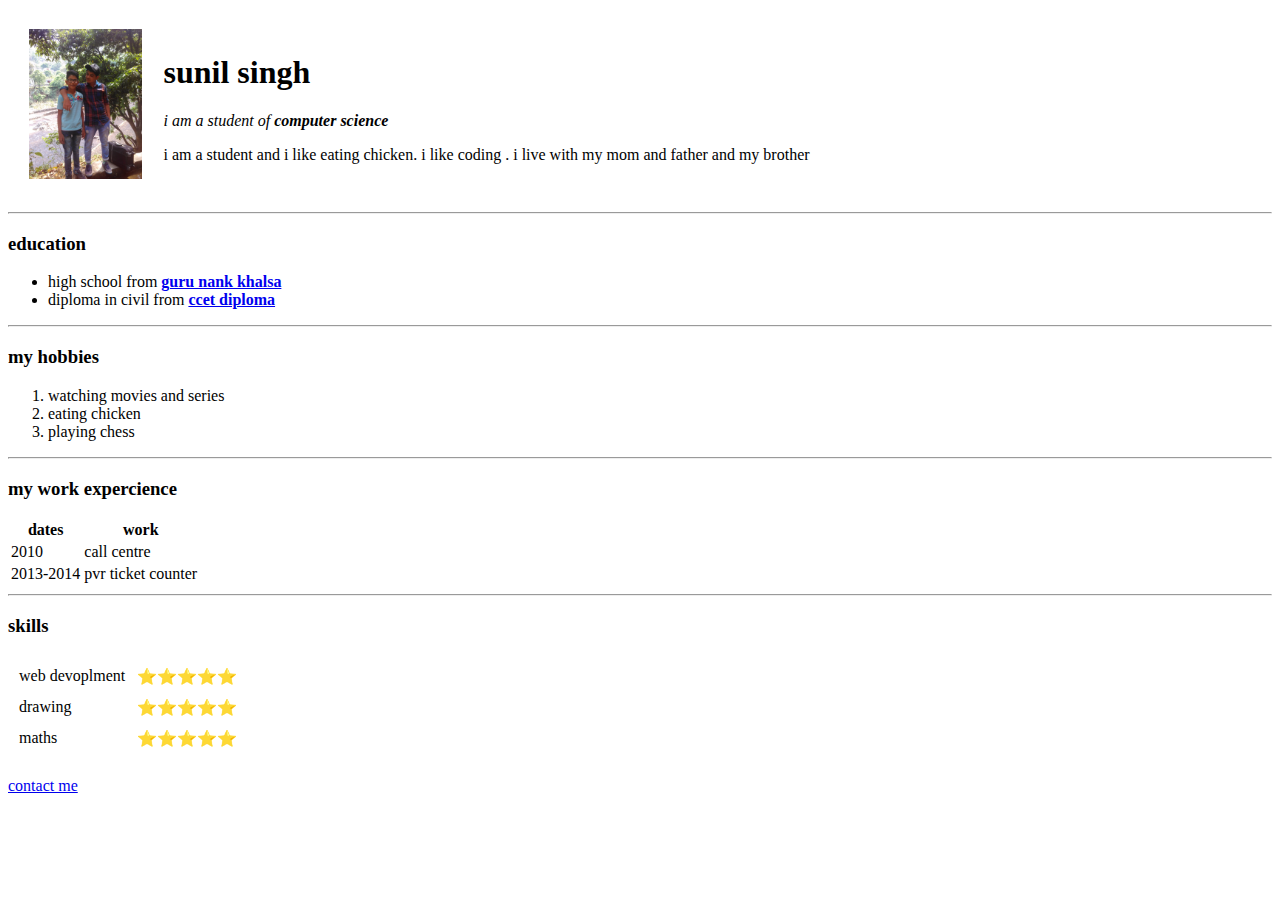
==== index.html @ d7fc8c08 "add initial cv website files" ====
<!DOCTYPE html>
<html lang="en">
<head>
    <meta charset="UTF-8">
    <meta http-equiv="X-UA-Compatible" content="IE=edge">
    <meta name="viewport" content="width=device-width, initial-scale=1.0">
    <title>sunil-personal site</title>
</head>
<body>
    <table cellspacing="20">
        <tr>
            <td> <img src="image.png.jpg" alt="profile photo" height="150"></td>
            <td> <h1> sunil singh</h1><p>
                <em>i am a student of <strong>computer science</strong></em>
                <p>i am a student and i like eating chicken. i like coding . i live with my mom and father and my brother </p>
            </p></td>
        </tr>
    </table>
   <hr>
    
    
    <h3>education </h3>
   <ul>
    <li>high school from  <strong><a href="http://gnkschool.info/">guru nank khalsa</a></strong></li>
    <li>diploma in civil from <strong><a href="http://www.ccetdiploma.edu.in/">ccet diploma</a></strong> </li>
   </ul>
   <hr>
   <h3>my hobbies</h3>
   <ol>
    <li>watching movies and series</li>
    <li>eating chicken</li>
    <li>playing chess</li>
   </ol>
   <hr>
   <h3>my work expercience</h3>
   <Table>
    <thead>
        <tr>
            <th>
        dates
    </th>
    <th>
        work
    </th>
        </tr>
    </thead>
    <tbody>
        <tr><td>
            2010
        </td>
    <td>
        call centre
    </td></tr>
    <tr><td>2013-2014</td>
    <td>pvr ticket counter</td></tr>
    </tbody>
   </Table>
   <hr>
   <h3>skills</h3>
   <table cellspacing="10"><tr>
    <td>web devoplment </td>
    <td>⭐⭐⭐⭐⭐</td>
   </tr>
<tr><td>
    drawing
</td><td>
    ⭐⭐⭐⭐⭐
</td></tr>
<tr>
    <td>maths </td>
    <td>⭐⭐⭐⭐⭐</td>
</tr></table>
<br>
   <a href="contact.html">contact me </a>

</body>
</html>
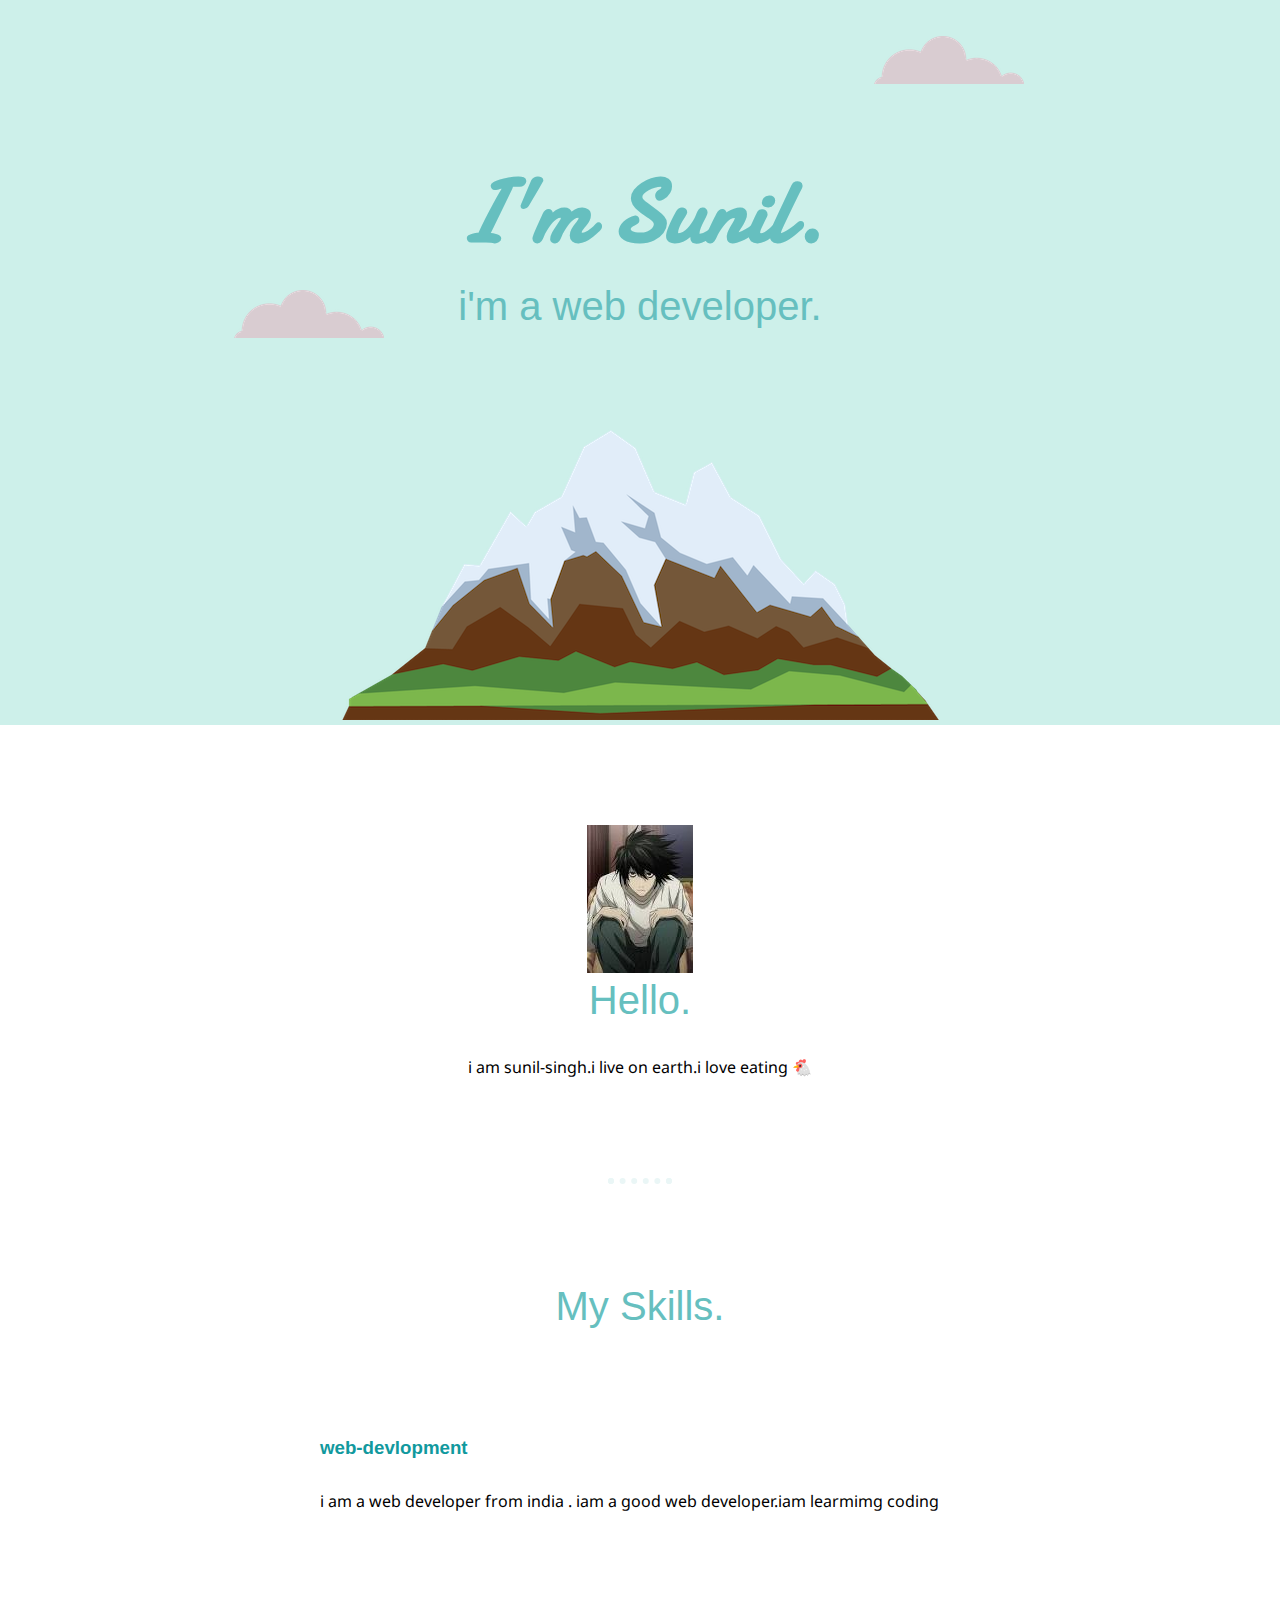
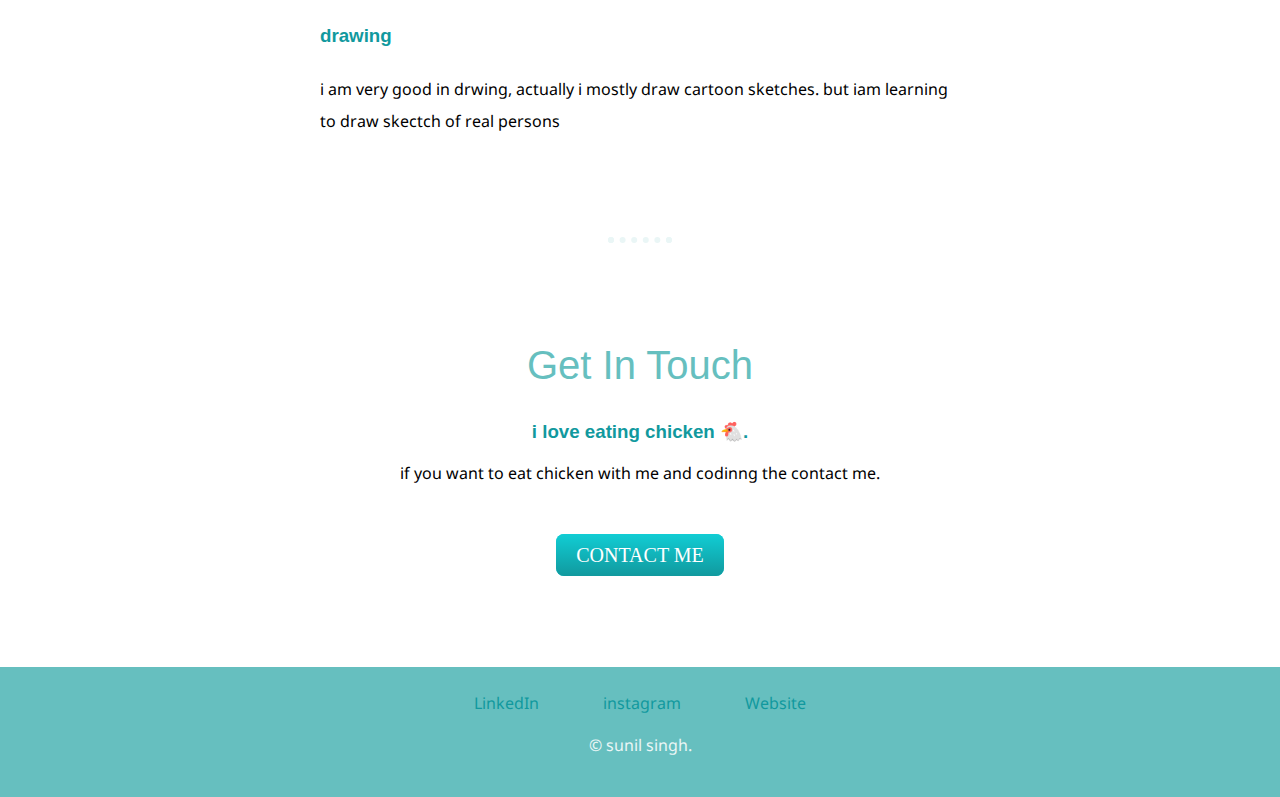
==== commit ba9ebfcd: "Add files via upload" ====
--- a/index.html
+++ b/index.html
@@ -1,77 +1,65 @@
 <!DOCTYPE html>
 <html lang="en">
+
 <head>
     <meta charset="UTF-8">
     <meta http-equiv="X-UA-Compatible" content="IE=edge">
     <meta name="viewport" content="width=device-width, initial-scale=1.0">
-    <title>sunil-personal site</title>
+    <title>sunil-singh</title>
+    <link rel="stylesheet" href="css/styles.css">
+    <link rel="icon" href="favicon_io/favicon.ico">
+    <link rel="preconnect" href="https://fonts.googleapis.com">
+    <link rel="preconnect" href="https://fonts.gstatic.com" crossorigin>
+    <link href="https://fonts.googleapis.com/css2?family=Damion&family=Noto+Sans&display=swap" rel="stylesheet">
 </head>
+
 <body>
-    <table cellspacing="20">
-        <tr>
-            <td> <img src="image.png.jpg" alt="profile photo" height="150"></td>
-            <td> <h1> sunil singh</h1><p>
-                <em>i am a student of <strong>computer science</strong></em>
-                <p>i am a student and i like eating chicken. i like coding . i live with my mom and father and my brother </p>
-            </p></td>
-        </tr>
-    </table>
-   <hr>
-    
-    
-    <h3>education </h3>
-   <ul>
-    <li>high school from  <strong><a href="http://gnkschool.info/">guru nank khalsa</a></strong></li>
-    <li>diploma in civil from <strong><a href="http://www.ccetdiploma.edu.in/">ccet diploma</a></strong> </li>
-   </ul>
-   <hr>
-   <h3>my hobbies</h3>
-   <ol>
-    <li>watching movies and series</li>
-    <li>eating chicken</li>
-    <li>playing chess</li>
-   </ol>
-   <hr>
-   <h3>my work expercience</h3>
-   <Table>
-    <thead>
-        <tr>
-            <th>
-        dates
-    </th>
-    <th>
-        work
-    </th>
-        </tr>
-    </thead>
-    <tbody>
-        <tr><td>
-            2010
-        </td>
-    <td>
-        call centre
-    </td></tr>
-    <tr><td>2013-2014</td>
-    <td>pvr ticket counter</td></tr>
-    </tbody>
-   </Table>
-   <hr>
-   <h3>skills</h3>
-   <table cellspacing="10"><tr>
-    <td>web devoplment </td>
-    <td>⭐⭐⭐⭐⭐</td>
-   </tr>
-<tr><td>
-    drawing
-</td><td>
-    ⭐⭐⭐⭐⭐
-</td></tr>
-<tr>
-    <td>maths </td>
-    <td>⭐⭐⭐⭐⭐</td>
-</tr></table>
-<br>
-   <a href="contact.html">contact me </a>
+    <div class="first-container">
+        <img class="upper-cloud" src="CSS - My Site Images/images/cloud.png" alt="cloud-img">
+        <h1>I'm Sunil.</h1>
+        <h2>i'm a web developer.</h2>
+        <img class="bottom-cloud" src="CSS - My Site Images/images/cloud.png" alt="cloud=img">
+        <img src="CSS - My Site Images/images/mountain.png" alt="mountain-img">
+    </div>
+    <div class="middle-container">
+        <div class="profile">
+          <img src="CSS - My Site Images/images/download.jpg" alt="profile-image">
+          <h2>Hello.</h2>
+          <p>i am sunil-singh.i live on earth.i love eating 🐔 </p>
+        </div>
+        <hr>
+        <div class="skills">
+          <h2>My Skills.</h2>
+          <div class="skill-row">
+            <img class="programing" src="https://as2.ftcdn.net/v2/jpg/02/07/24/95/1000_F_207249583_oG50B1tsQWJzydeHnNIDIQqQFOqDE0fs.jpg" alt="">
+           
+            <h3>web-devlopment</h3>
+            <p class="web-development-discription">i am a web developer from india . iam a good web developer.iam learmimg coding</p>
+          </div>
+          <div class="skill-row">
+            <img class="drawing" src="https://as2.ftcdn.net/v2/jpg/02/28/37/57/1000_F_228375766_wWa88fOdyHXM9HcBsiPq2p7yzcBcXJvK.jpg" alt="">
+            <h3>drawing</h3>
+            <p class="drawing-discription">i am very good in drwing, actually i mostly draw cartoon sketches. but iam learning to draw skectch of real persons</p>
+          </div>
+        </div>
+        <hr>
+        <div class="contact-me">
+          <h2>Get In Touch</h2>
+          <h3>i love eating chicken 🐔.</h3>
+          <p>if you want to eat chicken with me and codinng the contact me.</p>
+          <div class="button"><a class="btn" href="mailto:sdasila49@gmail.com">CONTACT ME</a></div>
+          
+        </div>
+      </div>
+      
+      
+      <div class="bottom-container">
+        <a class="footer-link" href="https://www.linkedin.com/in/sunil-dasila-754877249">LinkedIn</a>
+        <a class="footer-link" href="https://www.instagram.com/sunil_dasila/">instagram</a>
+        <a class="footer-link" href="https://sunilsingh2003.github.io/cv/">Website</a>
+        <p class="credit">© sunil singh.</p>
+      </div>
+      
+</body>
 
-</body>
 </html>--- a/css/styles.css
+++ b/css/styles.css
@@ -0,0 +1,137 @@
+body {
+  background-color: white;
+  margin: 0px;
+  text-align: center;
+  font-family: "Noto Sans", sans-serif;
+}
+
+hr{
+  border: dotted  #EAF6F6 6px;
+  border-bottom: none;
+  width: 4%;
+
+
+
+  margin: 100px auto 100px auto;
+}
+
+h1 {
+  color: #66BFBF;
+  font-size: 5.622rem;
+  margin-bottom: 10px;
+  margin-top: 3.15rem;
+  font-family: "Damion", cursive;
+}
+
+h2 {
+  color: #66BFBF;
+  font-weight: normal;
+  font-size: 2.5rem;
+  margin-top: 0;
+  font-family: 'Oswald', sans-serif;
+}
+
+h3 {
+  color: #11999E;
+  margin-top: 0;
+  font-family: 'Oswald', sans-serif;
+}
+
+p {
+  margin-top: 0;
+}
+
+a {
+  color: #11999E;
+  margin: 20px 30px 20px 30px;
+  text-decoration: none;}
+  a:hover{
+    color: white
+  
+ }
+
+.first-container {
+  background-color: #cdf0ea;
+  margin: 0px;
+  position: relative;
+  padding-top: 100px;
+}
+.middle-container{
+  margin: 100px auto;
+}
+
+.skill-row {
+  width: 50%;
+  margin: 100px auto 75px auto;
+  text-align: left;
+  line-height: 2;
+
+}
+
+.upper-cloud {
+  position: absolute;
+  top: 5%;
+  right: 20%;
+}
+
+.bottom-cloud {
+  position: absolute;
+  top: 40%;
+  right: 70%;
+}
+
+.programing {
+  width: 25%;
+  float: left;
+  margin-right: 30px;
+}
+
+.drawing {
+  width: 25%;
+  float: right;
+  margin-left: 30px;
+}
+.bottom-container{
+  background-color: #66BFBF;
+  margin: 0;
+  padding: 25px;
+
+}
+.credit{
+  color: #EAF6F6;
+  padding-top: 20px;
+}
+.footer-link{
+  word-spacing: 20px;
+  color: #11999E;
+}
+.button{
+  margin: 60px auto 60px auto;
+}
+.btn {
+ 
+  background: #11cdd4;
+  background-image: -webkit-linear-gradient(top, #11cdd4, #11999e);
+  background-image: -moz-linear-gradient(top, #11cdd4, #11999e);
+  background-image: -ms-linear-gradient(top, #11cdd4, #11999e);
+  background-image: -o-linear-gradient(top, #11cdd4, #11999e);
+  background-image: linear-gradient(to bottom, #11cdd4, #11999e);
+  -webkit-border-radius: 8;
+  -moz-border-radius: 8;
+  border-radius: 8px;
+  font-family: Georgia;
+  color: #ffffff;
+  font-size: 20px;
+  padding: 10px 20px 10px 20px;
+  text-decoration: none;
+}
+
+.btn:hover {
+  background:  #2bc4ad;
+  background-image: -webkit-linear-gradient(top,  #2bc4ad,  #2bc4ad);
+  background-image: -moz-linear-gradient(top,  #2bc4ad,  #2bc4ad);
+  background-image: -ms-linear-gradient(top,  #2bc4ad,  #2bc4ad);
+  background-image: -o-linear-gradient(top,  #2bc4ad,  #2bc4ad);
+  background-image: linear-gradient(to bottom,  #2bc4ad,  #2bc4ad);
+  text-decoration: none;
+}
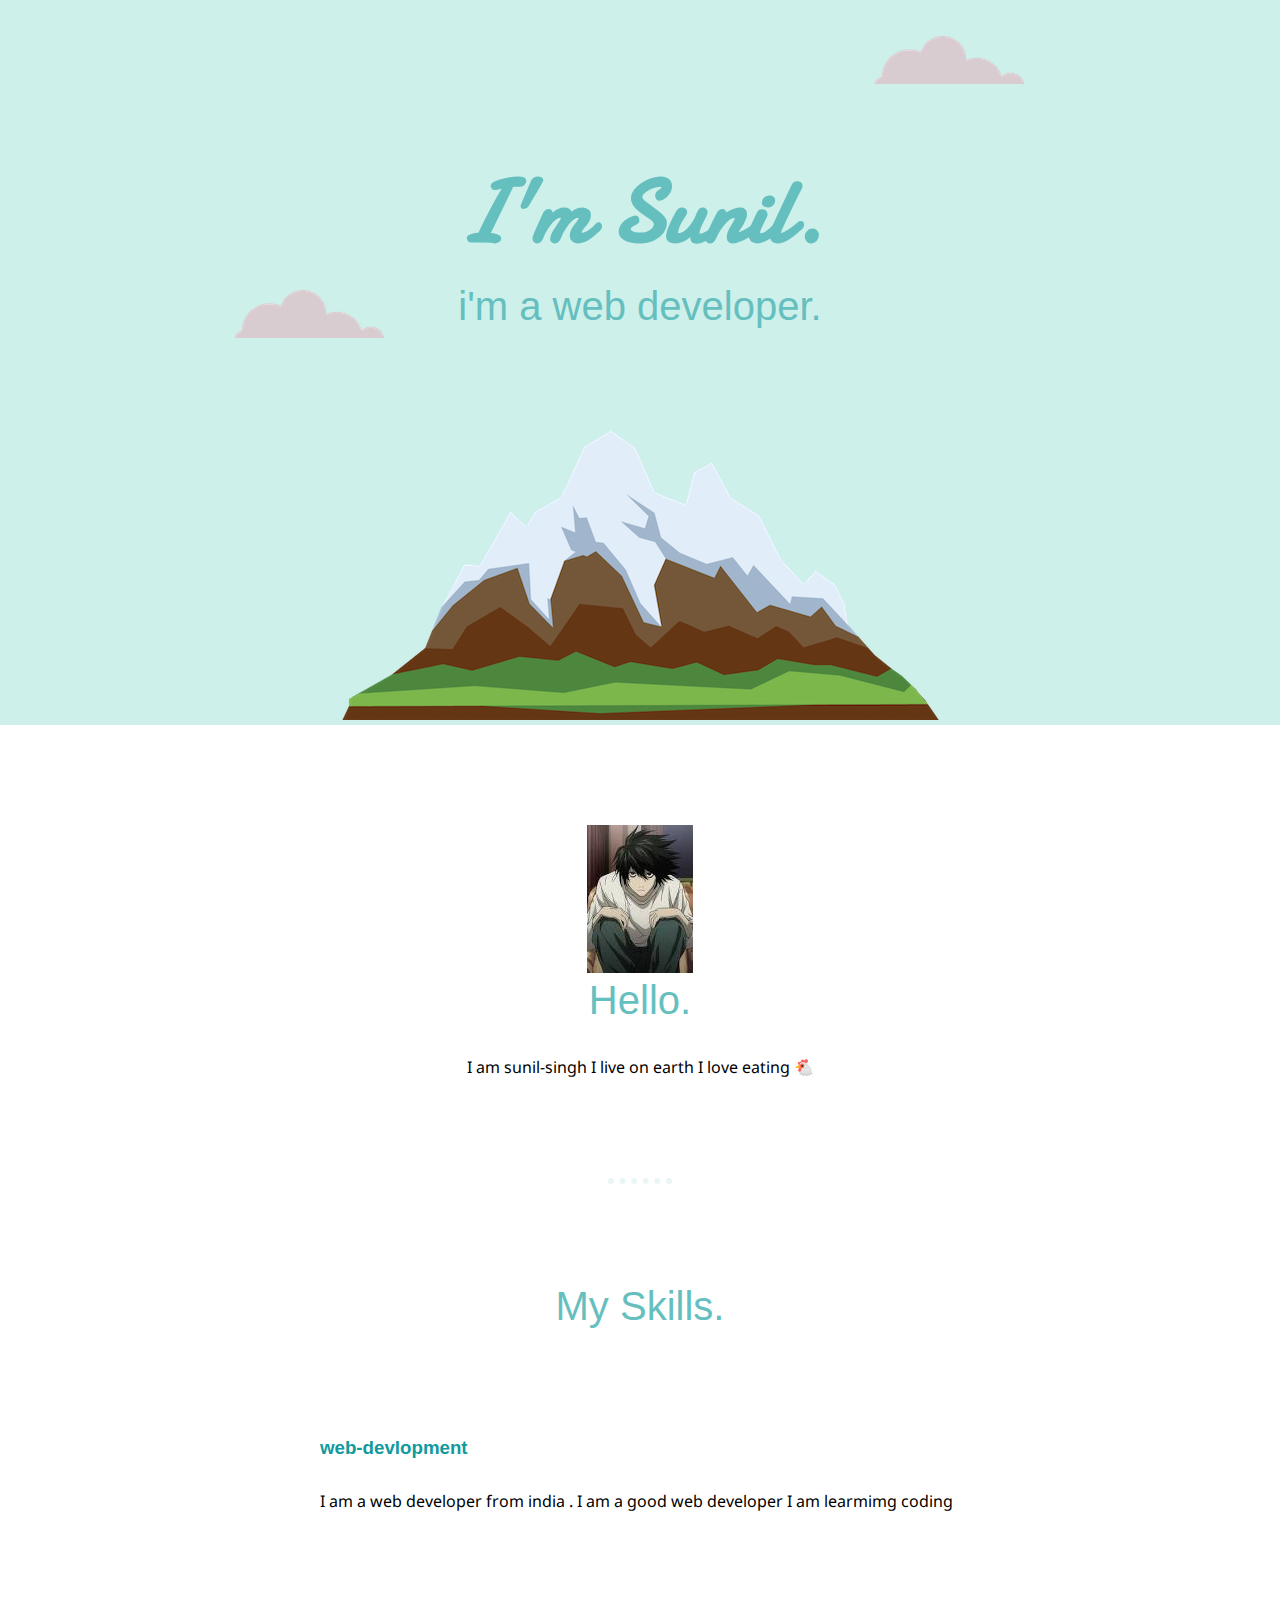
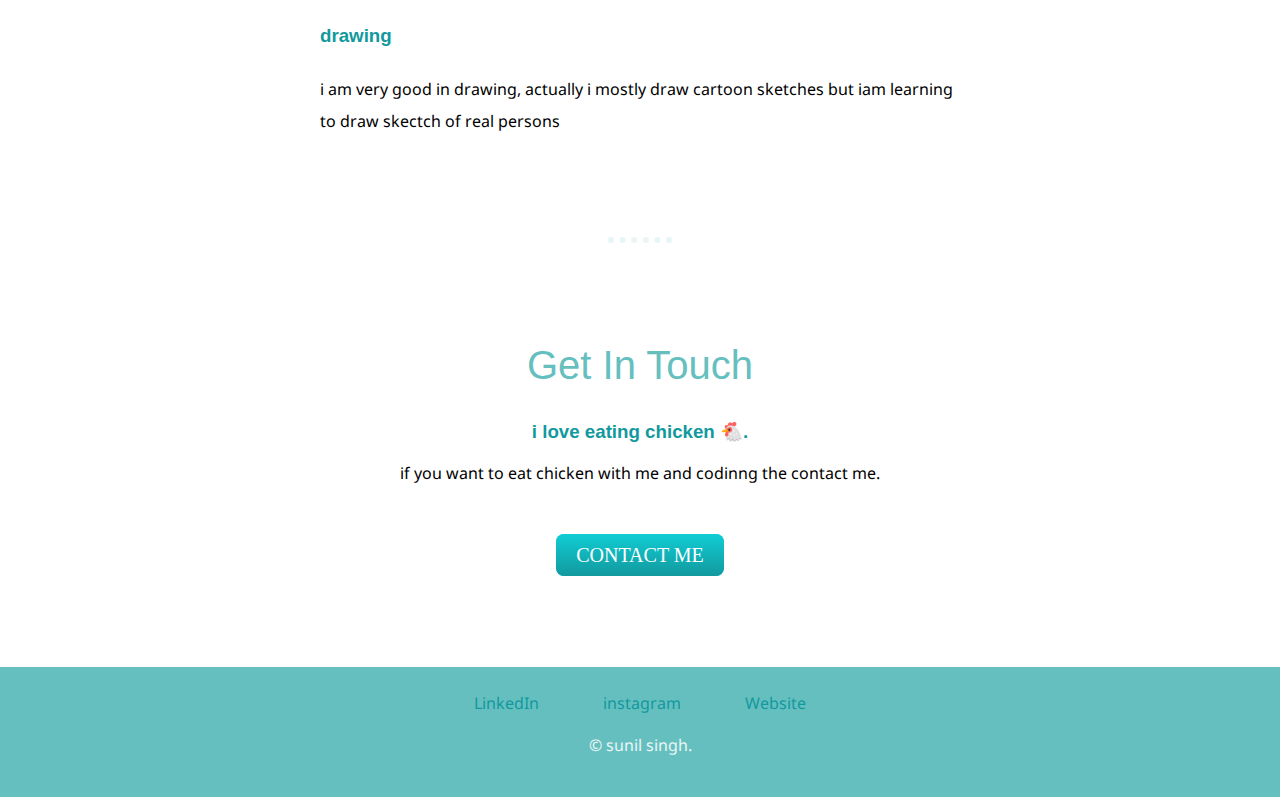
==== commit 7534081f: "Update index.html" ====
--- a/index.html
+++ b/index.html
@@ -25,7 +25,7 @@
         <div class="profile">
           <img src="CSS - My Site Images/images/download.jpg" alt="profile-image">
           <h2>Hello.</h2>
-          <p>i am sunil-singh.i live on earth.i love eating 🐔 </p>
+          <p>I am sunil-singh I live on earth I love eating 🐔 </p>
         </div>
         <hr>
         <div class="skills">
@@ -34,12 +34,12 @@
             <img class="programing" src="https://as2.ftcdn.net/v2/jpg/02/07/24/95/1000_F_207249583_oG50B1tsQWJzydeHnNIDIQqQFOqDE0fs.jpg" alt="">
            
             <h3>web-devlopment</h3>
-            <p class="web-development-discription">i am a web developer from india . iam a good web developer.iam learmimg coding</p>
+            <p class="web-development-discription">I am a web developer from india . I am a good web developer  I am learmimg coding</p>
           </div>
           <div class="skill-row">
             <img class="drawing" src="https://as2.ftcdn.net/v2/jpg/02/28/37/57/1000_F_228375766_wWa88fOdyHXM9HcBsiPq2p7yzcBcXJvK.jpg" alt="">
             <h3>drawing</h3>
-            <p class="drawing-discription">i am very good in drwing, actually i mostly draw cartoon sketches. but iam learning to draw skectch of real persons</p>
+            <p class="drawing-discription">i am very good in drawing, actually i mostly draw cartoon sketches but iam learning to draw skectch of real persons</p>
           </div>
         </div>
         <hr>
@@ -62,4 +62,4 @@
       
 </body>
 
-</html>+</html>
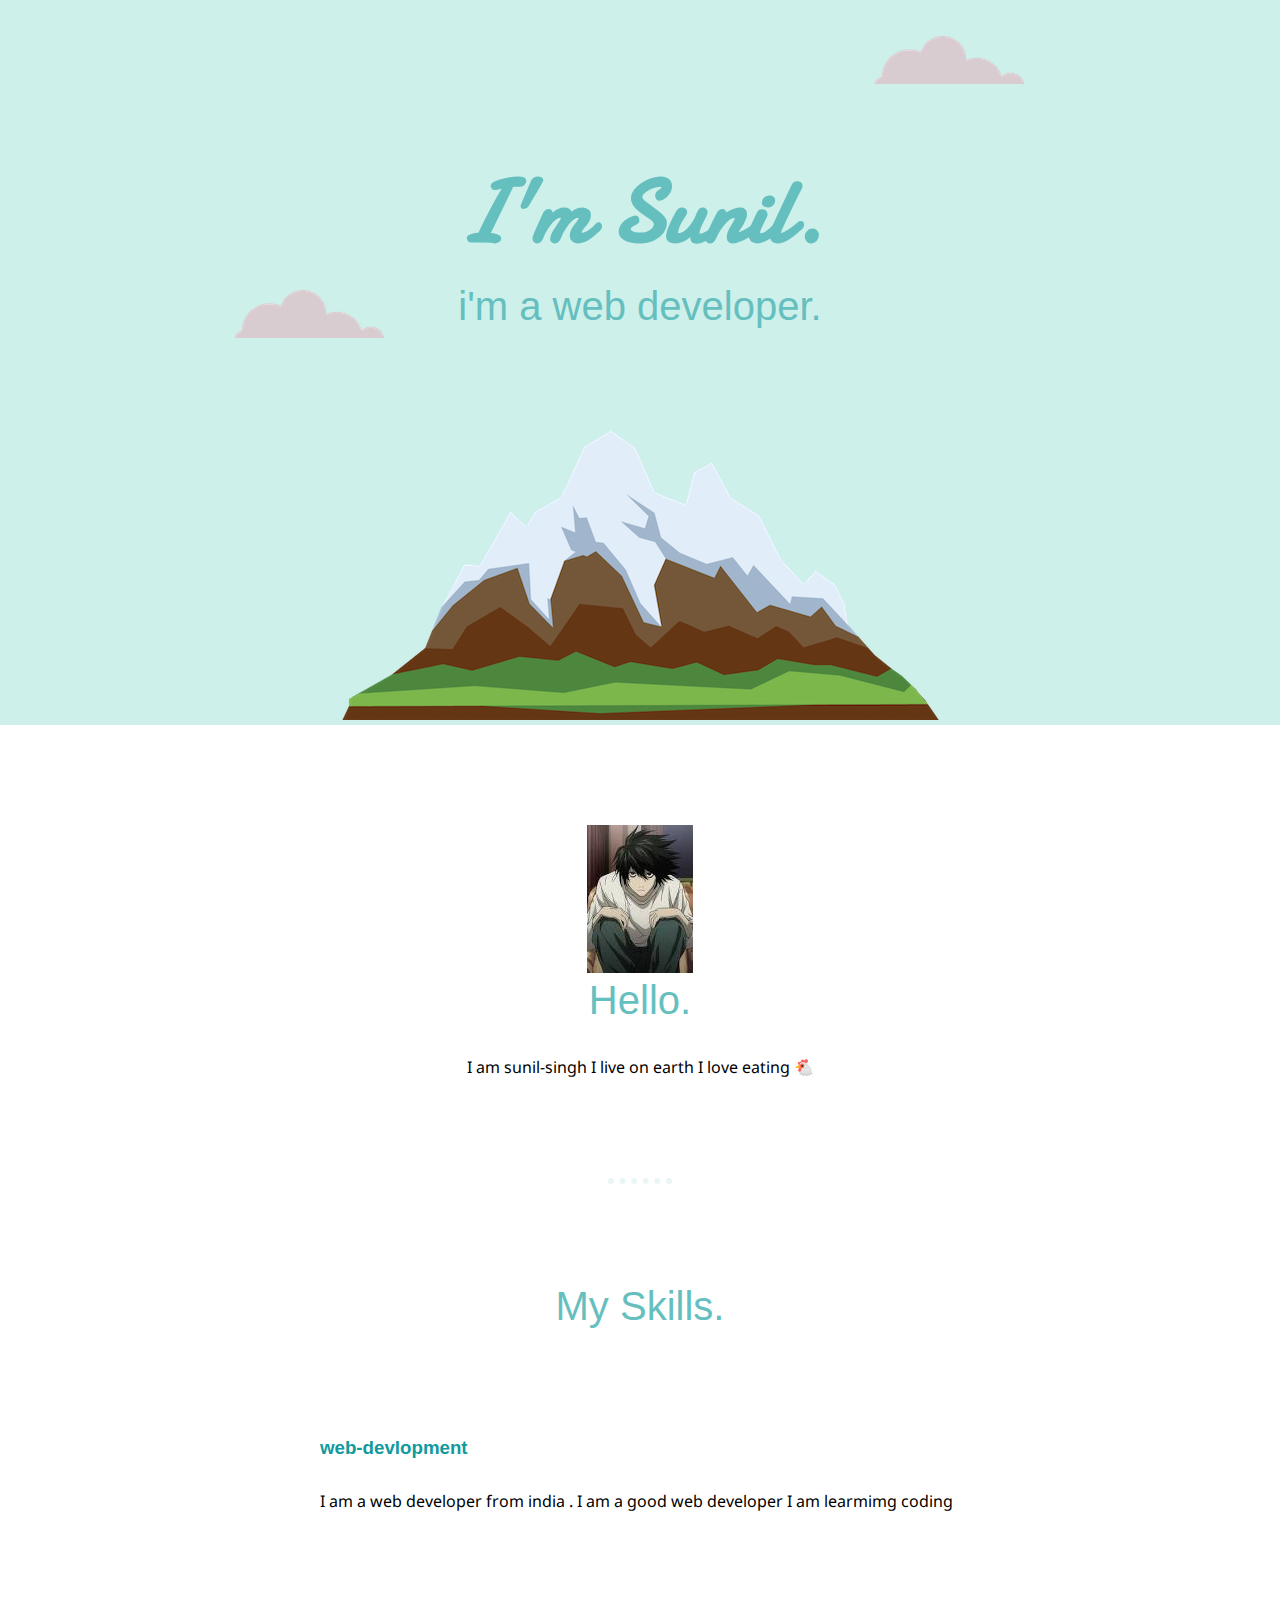
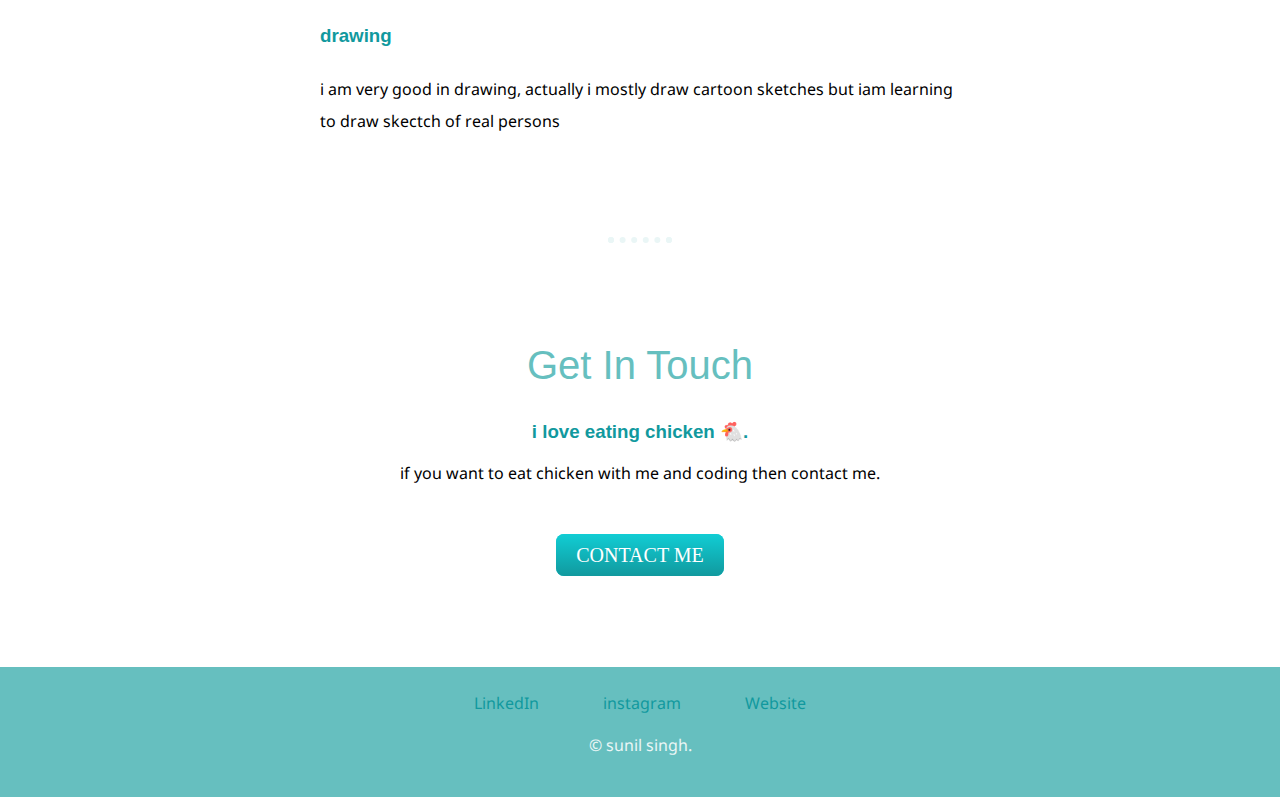
==== commit 57629adb: "Update index.html" ====
--- a/index.html
+++ b/index.html
@@ -46,7 +46,7 @@
         <div class="contact-me">
           <h2>Get In Touch</h2>
           <h3>i love eating chicken 🐔.</h3>
-          <p>if you want to eat chicken with me and codinng the contact me.</p>
+          <p>if you want to eat chicken with me and coding then contact me.</p>
           <div class="button"><a class="btn" href="mailto:sdasila49@gmail.com">CONTACT ME</a></div>
           
         </div>
